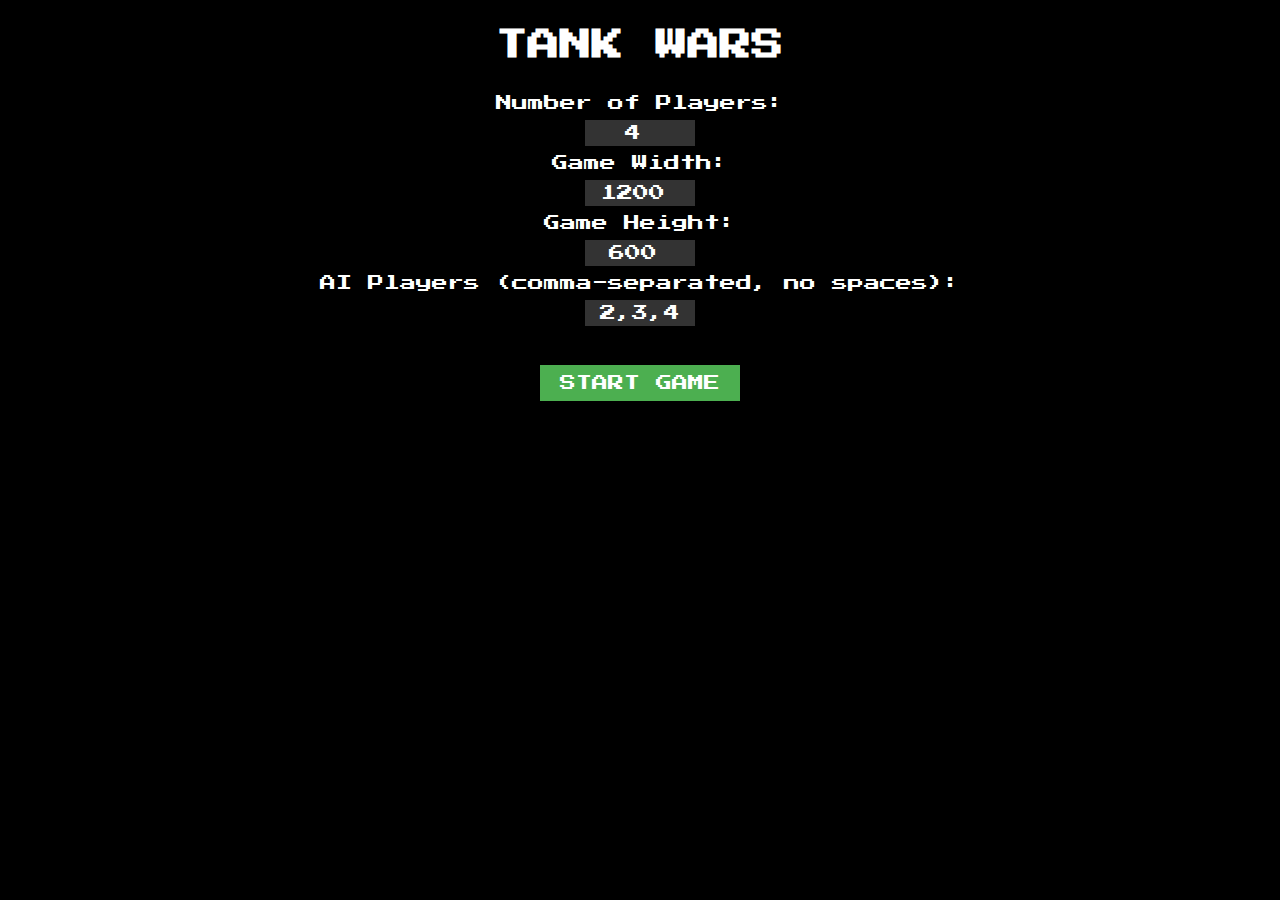
==== index.html @ 15c17a12 "Better AI stuff" ====
<!DOCTYPE html>
<html lang="en">
<head>
    <meta charset="UTF-8">
    <meta name="viewport" content="width=device-width, initial-scale=1.0">
    <title>Tank Wars</title>
    <style>
        body {
            background-color: black;
            color: white;
            font-family: 'Press Start 2P', cursive;
            font-size: 16px;
            line-height: 1.5;
            text-align: center;
        }
        canvas {
            display: block;
            margin: auto;
            background-color: skyblue;
        }
        input[type="number"], input[type="text"] {
            width: 100px;
            margin: 5px;
            padding: 5px;
            border: none;
            background-color: rgba(255, 255, 255, 0.2);
            color: white;
            font-family: 'Press Start 2P', cursive;
            font-size: 16px;
            text-align: center;
        }
        input[type="submit"] {
            margin: 10px;
            padding: 10px 20px;
            border: none;
            background-color: #4CAF50;
            color: white;
            font-family: 'Press Start 2P', cursive;
            font-size: 16px;
            cursor: pointer;
        }
        .hidden {
            display: none;
        }
    </style>
    <link href="https://fonts.googleapis.com/css?family=Press+Start+2P&display=swap" rel="stylesheet">
</head>
<body>
    <h1>TANK WARS</h1>
    <canvas id="gameCanvas" width="800" height="400" class="hidden"></canvas>
    <form id="gameForm" action="index.html" method="GET" class="visible">
        <label for="players">Number of Players:</label>
        <br>
        <input type="number" name="players" id="players" min="2" max="8" value="4">
        <br>
        <label for="width">Game Width:</label>
        <br>
        <input type="number" name="width" id="width" value="1200">
        <br>
        <label for="height">Game Height:</label>
        <br>
        <input type="number" name="height" id="height" value="600">
        <br>
        <label for="ai">AI Players (comma-separated, no spaces):</label>
        <br>
        <input type="text" name="ai" id="ai" value="2,3,4">
        <br>
        <br>
        <input type="submit" value="START GAME">
    </form>
    <script>
        const form = document.getElementById('gameForm');
        const canvasHi = document.getElementById('gameCanvas');
        const urlParamsHi = getUrlParamsHi();
        const numPlayersHi = parseInt(urlParamsHi.players) || 0;
        if (numPlayersHi > 0) {
            form.classList.add('hidden');
            canvasHi.classList.remove('hidden');
        } else {
            form.classList.remove('hidden');
            canvasHi.classList.add('hidden');
        }
        function getUrlParamsHi() {
            const queryString = window.location.search.slice(1);
        return queryString.split('&').reduce((acc, param) => {
            const [key, value] = param.split('=');
            acc[key] = decodeURIComponent(value);
            return acc;
        }, {});
    }
</script>
    <script src="tankwars.js"></script>

</body>
</html>
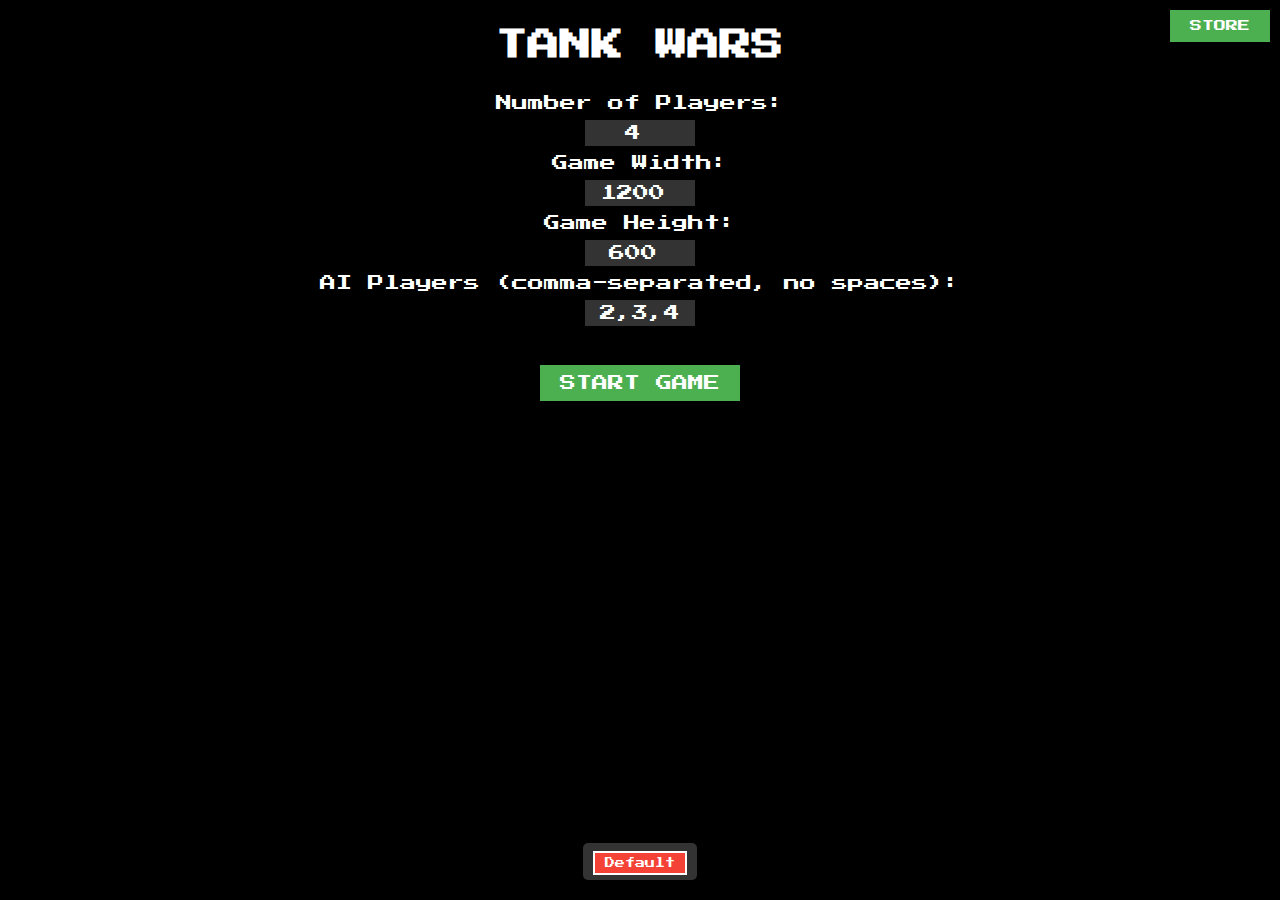
==== commit cdd5a316: "improved" ====
--- a/index.html
+++ b/index.html
@@ -1,95 +1,38 @@
 <!DOCTYPE html>
 <html lang="en">
 <head>
-    <meta charset="UTF-8">
-    <meta name="viewport" content="width=device-width, initial-scale=1.0">
+    <meta charset="UTF-8" />
+    <meta name="viewport" content="width=device-width, initial-scale=1.0" />
     <title>Tank Wars</title>
-    <style>
-        body {
-            background-color: black;
-            color: white;
-            font-family: 'Press Start 2P', cursive;
-            font-size: 16px;
-            line-height: 1.5;
-            text-align: center;
-        }
-        canvas {
-            display: block;
-            margin: auto;
-            background-color: skyblue;
-        }
-        input[type="number"], input[type="text"] {
-            width: 100px;
-            margin: 5px;
-            padding: 5px;
-            border: none;
-            background-color: rgba(255, 255, 255, 0.2);
-            color: white;
-            font-family: 'Press Start 2P', cursive;
-            font-size: 16px;
-            text-align: center;
-        }
-        input[type="submit"] {
-            margin: 10px;
-            padding: 10px 20px;
-            border: none;
-            background-color: #4CAF50;
-            color: white;
-            font-family: 'Press Start 2P', cursive;
-            font-size: 16px;
-            cursor: pointer;
-        }
-        .hidden {
-            display: none;
-        }
-    </style>
+    <link rel="stylesheet" href="css/style.css" />
     <link href="https://fonts.googleapis.com/css?family=Press+Start+2P&display=swap" rel="stylesheet">
 </head>
 <body>
-    <h1>TANK WARS</h1>
-    <canvas id="gameCanvas" width="800" height="400" class="hidden"></canvas>
-    <form id="gameForm" action="index.html" method="GET" class="visible">
-        <label for="players">Number of Players:</label>
-        <br>
-        <input type="number" name="players" id="players" min="2" max="8" value="4">
-        <br>
-        <label for="width">Game Width:</label>
-        <br>
-        <input type="number" name="width" id="width" value="1200">
-        <br>
-        <label for="height">Game Height:</label>
-        <br>
-        <input type="number" name="height" id="height" value="600">
-        <br>
-        <label for="ai">AI Players (comma-separated, no spaces):</label>
-        <br>
-        <input type="text" name="ai" id="ai" value="2,3,4">
-        <br>
-        <br>
-        <input type="submit" value="START GAME">
-    </form>
-    <script>
-        const form = document.getElementById('gameForm');
-        const canvasHi = document.getElementById('gameCanvas');
-        const urlParamsHi = getUrlParamsHi();
-        const numPlayersHi = parseInt(urlParamsHi.players) || 0;
-        if (numPlayersHi > 0) {
-            form.classList.add('hidden');
-            canvasHi.classList.remove('hidden');
-        } else {
-            form.classList.remove('hidden');
-            canvasHi.classList.add('hidden');
-        }
-        function getUrlParamsHi() {
-            const queryString = window.location.search.slice(1);
-        return queryString.split('&').reduce((acc, param) => {
-            const [key, value] = param.split('=');
-            acc[key] = decodeURIComponent(value);
-            return acc;
-        }, {});
-    }
-</script>
-    <script src="tankwars.js"></script>
+<h1>TANK WARS</h1>
+<canvas id="gameCanvas" width="800" height="400" class="hidden"></canvas>
+<form id="gameForm" action="index.html" method="GET" class="visible">
+    <label for="players">Number of Players:</label><br>
+    <input type="number" name="players" id="players" min="2" max="8" value="4"><br>
+    <label for="width">Game Width:</label><br>
+    <input type="number" name="width" id="width" value="1200"><br>
+    <label for="height">Game Height:</label><br>
+    <input type="number" name="height" id="height" value="600"><br>
+    <label for="ai">AI Players (comma-separated, no spaces):</label><br>
+    <input type="text" name="ai" id="ai" value="2,3,4"><br><br>
+    <input type="submit" value="START GAME">
+</form>
+<div id="gameOverOverlay" class="hidden">
+    <p id="gameOverMessage"></p>
+    <button id="continueButton">Continue</button>
+    <button id="newGameButton">New Game</button>
+</div>
 
+
+<!-- Load JS modules -->
+<script src="js/utils.js"></script>
+<script src="js/store.js"></script>
+<script src="js/tank.js"></script>
+<script src="js/terrain.js"></script>
+<script src="js/main.js"></script>
 </body>
-</html>+</html>
--- a/css/style.css
+++ b/css/style.css
@@ -0,0 +1,151 @@
+body {
+    background-color: black;
+    color: white;
+    font-family: 'Press Start 2P', cursive;
+    font-size: 16px;
+    line-height: 1.5;
+    text-align: center;
+}
+canvas {
+    display: block;
+    margin: auto;
+    background-color: skyblue;
+}
+input[type="number"],
+input[type="text"] {
+    width: 100px;
+    margin: 5px;
+    padding: 5px;
+    border: none;
+    background-color: rgba(255, 255, 255, 0.2);
+    color: white;
+    font-family: 'Press Start 2P', cursive;
+    font-size: 16px;
+    text-align: center;
+}
+input[type="submit"] {
+    margin: 10px;
+    padding: 10px 20px;
+    border: none;
+    background-color: #4CAF50;
+    color: white;
+    font-family: 'Press Start 2P', cursive;
+    font-size: 16px;
+    cursor: pointer;
+}
+.hidden {
+    display: none;
+}
+.visible {
+    display: block;
+}
+#gameOverOverlay, #storeOverlay {
+    position: fixed;
+    top: 0;
+    left: 0;
+    width: 100%;
+    height: 100%;
+    background: rgba(0, 0, 0, 0.8);
+    color: white;
+    font-family: 'Press Start 2P', cursive;
+    display: flex;
+    flex-direction: column;
+    align-items: center;
+    justify-content: center;
+    z-index: 100;
+    overflow-y: auto;
+}
+.hidden {
+    display: none !important;
+}
+
+.store-container {
+    background-color: #222;
+    border: 4px solid white;
+    padding: 20px;
+    width: 80%;
+    max-width: 600px;
+    max-height: 80vh;
+    overflow-y: auto;
+    margin: 20px 0;
+}
+
+.store-items {
+    display: flex;
+    flex-wrap: wrap;
+    justify-content: space-around;
+    margin: 20px 0;
+}
+
+.store-item {
+    background-color: #333;
+    border: 2px solid #4CAF50;
+    padding: 10px;
+    margin: 10px;
+    width: 45%;
+    min-width: 200px;
+    text-align: center;
+}
+
+.item-description {
+    font-size: 12px;
+    min-height: 40px;
+}
+
+.item-price {
+    color: gold;
+}
+
+.buy-button {
+    background-color: #4CAF50;
+    border: none;
+    padding: 5px 10px;
+    color: white;
+    font-family: 'Press Start 2P', cursive;
+    cursor: pointer;
+    font-size: 12px;
+    margin-top: 10px;
+}
+
+.buy-button.disabled {
+    background-color: #555;
+    cursor: not-allowed;
+}
+
+.store-message {
+    color: gold;
+    margin-top: 10px;
+    font-size: 14px;
+}
+
+.weapon-selector {
+    margin: 10px 0;
+    padding: 5px;
+    background-color: #333;
+    border-radius: 5px;
+}
+
+.weapon-button {
+    background-color: #f44336;
+    border: none;
+    padding: 5px 10px;
+    margin: 0 5px;
+    color: white;
+    font-family: 'Press Start 2P', cursive;
+    cursor: pointer;
+    font-size: 10px;
+}
+
+.shield-indicator {
+    position: absolute;
+    width: 30px;
+    height: 30px;
+    border: 2px solid #00f7ff;
+    border-radius: 50%;
+}
+
+.health-bar {
+    position: absolute;
+    height: 4px;
+    background-color: red;
+}
